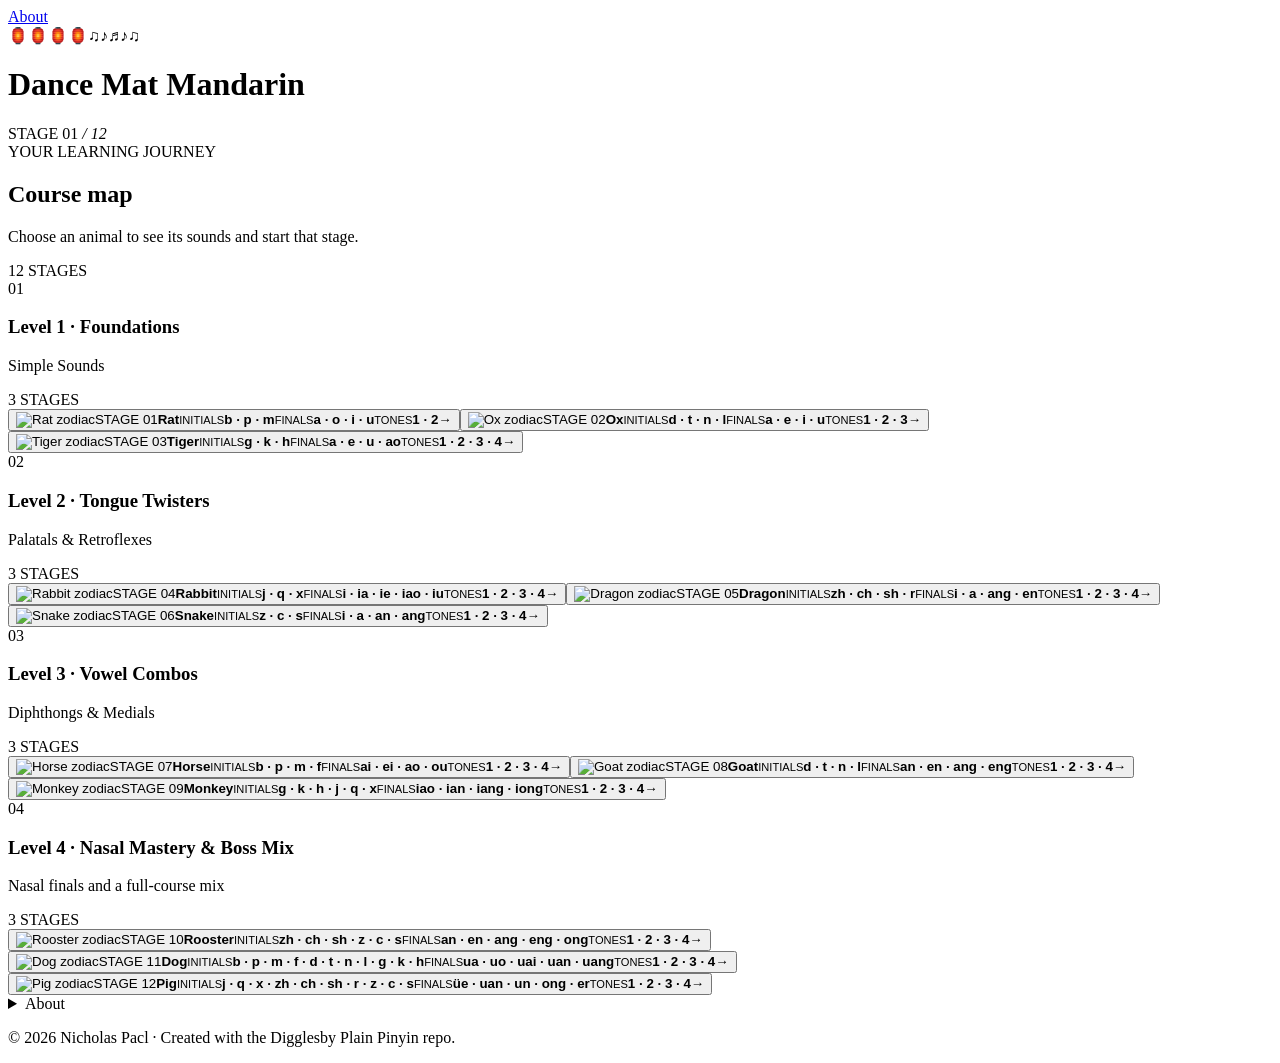
==== index.html @ ed66fa4c "Publish Ox and Horse stage videos Co-authored-by: Copilot <223556219+Copilot@users.noreply.github.co" ====
<!DOCTYPE html><html lang="en"><head><meta charSet="utf-8"/><meta name="viewport" content="width=device-width"/><title>Dance Mat Mandarin</title><meta name="description" content="A playful pinyin listening and typing game"/><meta name="next-head-count" content="4"/><link rel="icon" href="data:image/svg+xml,&lt;svg xmlns=%22http://www.w3.org/2000/svg%22 viewBox=%2210 0 100 100%22&gt;&lt;text y=%22.90em%22 font-size=%2290%22&gt;🀄&lt;/text&gt;&lt;/svg&gt;"/><link rel="preload" href="/dance-mat-mandarin-site/_next/static/css/0aae335401c7b0f2.css" as="style"/><link rel="stylesheet" href="/dance-mat-mandarin-site/_next/static/css/0aae335401c7b0f2.css" data-n-g=""/><noscript data-n-css=""></noscript><script defer="" nomodule="" src="/dance-mat-mandarin-site/_next/static/chunks/polyfills-5cd94c89d3acac5f.js"></script><script src="/dance-mat-mandarin-site/_next/static/chunks/webpack-b499f34ecb6623d5.js" defer=""></script><script src="/dance-mat-mandarin-site/_next/static/chunks/framework-a87821de553db91d.js" defer=""></script><script src="/dance-mat-mandarin-site/_next/static/chunks/main-2c19ce66ec69cc1d.js" defer=""></script><script src="/dance-mat-mandarin-site/_next/static/chunks/pages/_app-924267216f1b6b78.js" defer=""></script><script src="/dance-mat-mandarin-site/_next/static/chunks/pages/index-089641ae937df12b.js" defer=""></script><script src="/dance-mat-mandarin-site/_next/static/QPnztl2sJH7hj89APiwJ4/_buildManifest.js" defer=""></script><script src="/dance-mat-mandarin-site/_next/static/QPnztl2sJH7hj89APiwJ4/_ssgManifest.js" defer=""></script><script src="/dance-mat-mandarin-site/_next/static/QPnztl2sJH7hj89APiwJ4/_middlewareManifest.js" defer=""></script></head><body><div id="__next"><div class="container"><header><nav class="site-nav" aria-label="Main navigation"><a href="/dance-mat-mandarin-site/#about">About</a></nav></header><main class="dance-game"><div class="festival-decor" aria-hidden="true"><span class="festival-lantern lantern-one">🏮</span><span class="festival-lantern lantern-two">🏮</span><span class="festival-lantern lantern-three">🏮</span><span class="festival-lantern lantern-four">🏮</span><span class="festival-note note-one">♫</span><span class="festival-note note-two">♪</span><span class="festival-note note-three">♬</span><span class="festival-note note-four">♪</span><span class="festival-note note-five">♫</span></div><header class="game-header"><div><h1>Dance Mat Mandarin</h1></div><div class="stage-pill">STAGE <!-- -->01<!-- --> <!-- --><i>/ 12</i></div></header><section class="course-map"><div class="map-heading"><div><span class="eyebrow">YOUR LEARNING JOURNEY</span><h2>Course map</h2><p>Choose an animal to see its sounds and start that stage.</p></div><span class="map-count">12 STAGES</span></div><div class="level-grid"><section class="level-section"><div class="level-heading"><span class="level-number">0<!-- -->1<!-- --></span><div><h3>Level <!-- -->1<!-- --> <!-- --><span>· <!-- -->Foundations<!-- --></span></h3><p>Simple Sounds</p></div><span class="level-stage-count">3 STAGES</span></div><div class="map-list"><button class="map-row selected"><span class="map-sprite-wrap"><img src="/dance-mat-mandarin-site/zodiac/Rat.png" alt="Rat zodiac"/><span class="map-stage-ribbon">STAGE <!-- -->01<!-- --></span></span><span class="map-animal"><b>Rat</b></span><span class="map-topics"><span><small>INITIALS</small><b>b · p · m</b></span><span><small>FINALS</small><b>a · o · i · u</b></span><span><small>TONES</small><b>1 · 2</b></span></span><span class="map-arrow">→</span></button><button class="map-row "><span class="map-sprite-wrap"><img src="/dance-mat-mandarin-site/zodiac/Ox.png" alt="Ox zodiac"/><span class="map-stage-ribbon">STAGE <!-- -->02<!-- --></span></span><span class="map-animal"><b>Ox</b></span><span class="map-topics"><span><small>INITIALS</small><b>d · t · n · l</b></span><span><small>FINALS</small><b>a · e · i · u</b></span><span><small>TONES</small><b>1 · 2 · 3</b></span></span><span class="map-arrow">→</span></button><button class="map-row "><span class="map-sprite-wrap"><img src="/dance-mat-mandarin-site/zodiac/Tiger.png" alt="Tiger zodiac"/><span class="map-stage-ribbon">STAGE <!-- -->03<!-- --></span></span><span class="map-animal"><b>Tiger</b></span><span class="map-topics"><span><small>INITIALS</small><b>g · k · h</b></span><span><small>FINALS</small><b>a · e · u · ao</b></span><span><small>TONES</small><b>1 · 2 · 3 · 4</b></span></span><span class="map-arrow">→</span></button></div></section><section class="level-section"><div class="level-heading"><span class="level-number">0<!-- -->2<!-- --></span><div><h3>Level <!-- -->2<!-- --> <!-- --><span>· <!-- -->Tongue Twisters<!-- --></span></h3><p>Palatals &amp; Retroflexes</p></div><span class="level-stage-count">3 STAGES</span></div><div class="map-list"><button class="map-row "><span class="map-sprite-wrap"><img src="/dance-mat-mandarin-site/zodiac/Rabbit.png" alt="Rabbit zodiac"/><span class="map-stage-ribbon">STAGE <!-- -->04<!-- --></span></span><span class="map-animal"><b>Rabbit</b></span><span class="map-topics"><span><small>INITIALS</small><b>j · q · x</b></span><span><small>FINALS</small><b>i · ia · ie · iao · iu</b></span><span><small>TONES</small><b>1 · 2 · 3 · 4</b></span></span><span class="map-arrow">→</span></button><button class="map-row "><span class="map-sprite-wrap"><img src="/dance-mat-mandarin-site/zodiac/Dragon.png" alt="Dragon zodiac"/><span class="map-stage-ribbon">STAGE <!-- -->05<!-- --></span></span><span class="map-animal"><b>Dragon</b></span><span class="map-topics"><span><small>INITIALS</small><b>zh · ch · sh · r</b></span><span><small>FINALS</small><b>i · a · ang · en</b></span><span><small>TONES</small><b>1 · 2 · 3 · 4</b></span></span><span class="map-arrow">→</span></button><button class="map-row "><span class="map-sprite-wrap"><img src="/dance-mat-mandarin-site/zodiac/Snake.png" alt="Snake zodiac"/><span class="map-stage-ribbon">STAGE <!-- -->06<!-- --></span></span><span class="map-animal"><b>Snake</b></span><span class="map-topics"><span><small>INITIALS</small><b>z · c · s</b></span><span><small>FINALS</small><b>i · a · an · ang</b></span><span><small>TONES</small><b>1 · 2 · 3 · 4</b></span></span><span class="map-arrow">→</span></button></div></section><section class="level-section"><div class="level-heading"><span class="level-number">0<!-- -->3<!-- --></span><div><h3>Level <!-- -->3<!-- --> <!-- --><span>· <!-- -->Vowel Combos<!-- --></span></h3><p>Diphthongs &amp; Medials</p></div><span class="level-stage-count">3 STAGES</span></div><div class="map-list"><button class="map-row "><span class="map-sprite-wrap"><img src="/dance-mat-mandarin-site/zodiac/Horse.png" alt="Horse zodiac"/><span class="map-stage-ribbon">STAGE <!-- -->07<!-- --></span></span><span class="map-animal"><b>Horse</b></span><span class="map-topics"><span><small>INITIALS</small><b>b · p · m · f</b></span><span><small>FINALS</small><b>ai · ei · ao · ou</b></span><span><small>TONES</small><b>1 · 2 · 3 · 4</b></span></span><span class="map-arrow">→</span></button><button class="map-row "><span class="map-sprite-wrap"><img src="/dance-mat-mandarin-site/zodiac/Goat.png" alt="Goat zodiac"/><span class="map-stage-ribbon">STAGE <!-- -->08<!-- --></span></span><span class="map-animal"><b>Goat</b></span><span class="map-topics"><span><small>INITIALS</small><b>d · t · n · l</b></span><span><small>FINALS</small><b>an · en · ang · eng</b></span><span><small>TONES</small><b>1 · 2 · 3 · 4</b></span></span><span class="map-arrow">→</span></button><button class="map-row "><span class="map-sprite-wrap"><img src="/dance-mat-mandarin-site/zodiac/Monkey.png" alt="Monkey zodiac"/><span class="map-stage-ribbon">STAGE <!-- -->09<!-- --></span></span><span class="map-animal"><b>Monkey</b></span><span class="map-topics"><span><small>INITIALS</small><b>g · k · h · j · q · x</b></span><span><small>FINALS</small><b>iao · ian · iang · iong</b></span><span><small>TONES</small><b>1 · 2 · 3 · 4</b></span></span><span class="map-arrow">→</span></button></div></section><section class="level-section"><div class="level-heading"><span class="level-number">0<!-- -->4<!-- --></span><div><h3>Level <!-- -->4<!-- --> <!-- --><span>· <!-- -->Nasal Mastery &amp; Boss Mix<!-- --></span></h3><p>Nasal finals and a full-course mix</p></div><span class="level-stage-count">3 STAGES</span></div><div class="map-list"><button class="map-row "><span class="map-sprite-wrap"><img src="/dance-mat-mandarin-site/zodiac/Rooster.png" alt="Rooster zodiac"/><span class="map-stage-ribbon">STAGE <!-- -->10<!-- --></span></span><span class="map-animal"><b>Rooster</b></span><span class="map-topics"><span><small>INITIALS</small><b>zh · ch · sh · z · c · s</b></span><span><small>FINALS</small><b>an · en · ang · eng · ong</b></span><span><small>TONES</small><b>1 · 2 · 3 · 4</b></span></span><span class="map-arrow">→</span></button><button class="map-row "><span class="map-sprite-wrap"><img src="/dance-mat-mandarin-site/zodiac/Dog.png" alt="Dog zodiac"/><span class="map-stage-ribbon">STAGE <!-- -->11<!-- --></span></span><span class="map-animal"><b>Dog</b></span><span class="map-topics"><span><small>INITIALS</small><b>b · p · m · f · d · t · n · l · g · k · h</b></span><span><small>FINALS</small><b>ua · uo · uai · uan · uang</b></span><span><small>TONES</small><b>1 · 2 · 3 · 4</b></span></span><span class="map-arrow">→</span></button><button class="map-row "><span class="map-sprite-wrap"><img src="/dance-mat-mandarin-site/zodiac/Pig.png" alt="Pig zodiac"/><span class="map-stage-ribbon">STAGE <!-- -->12<!-- --></span></span><span class="map-animal"><b>Pig</b></span><span class="map-topics"><span><small>INITIALS</small><b>j · q · x · zh · ch · sh · r · z · c · s</b></span><span><small>FINALS</small><b>üe · uan · un · ong · er</b></span><span><small>TONES</small><b>1 · 2 · 3 · 4</b></span></span><span class="map-arrow">→</span></button></div></section></div></section></main><details class="game-about" id="about"><summary>About</summary><div><h2>Learn Mandarin Pinyin, one sound at a time.</h2><p>Choose a zodiac stage, listen to a local pronunciation, and type the syllable with its tone number. Twelve stages build from simple sounds to a final mixed challenge.</p></div></details><audio preload="none"></audio></div><footer class="site-footer"><p>© <!-- -->2026<!-- --> Nicholas Pacl · Created with the Digglesby Plain Pinyin repo.<!-- --></p></footer><link rel="preconnect" href="https://fonts.googleapis.com"/><link rel="preconnect" href="https://fonts.gstatic.com"/><link href="https://fonts.googleapis.com/css2?family=Roboto&amp;display=swap" rel="stylesheet"/><link rel="stylesheet" href="https://fonts.googleapis.com/css2?family=Material+Symbols+Outlined:opsz,wght,FILL,GRAD@20..48,100..700,0..1,-50..200"/></div><script id="__NEXT_DATA__" type="application/json">{"props":{"pageProps":{}},"page":"/","query":{},"buildId":"QPnztl2sJH7hj89APiwJ4","assetPrefix":"/dance-mat-mandarin-site","nextExport":true,"autoExport":true,"isFallback":false,"scriptLoader":[]}</script></body></html>
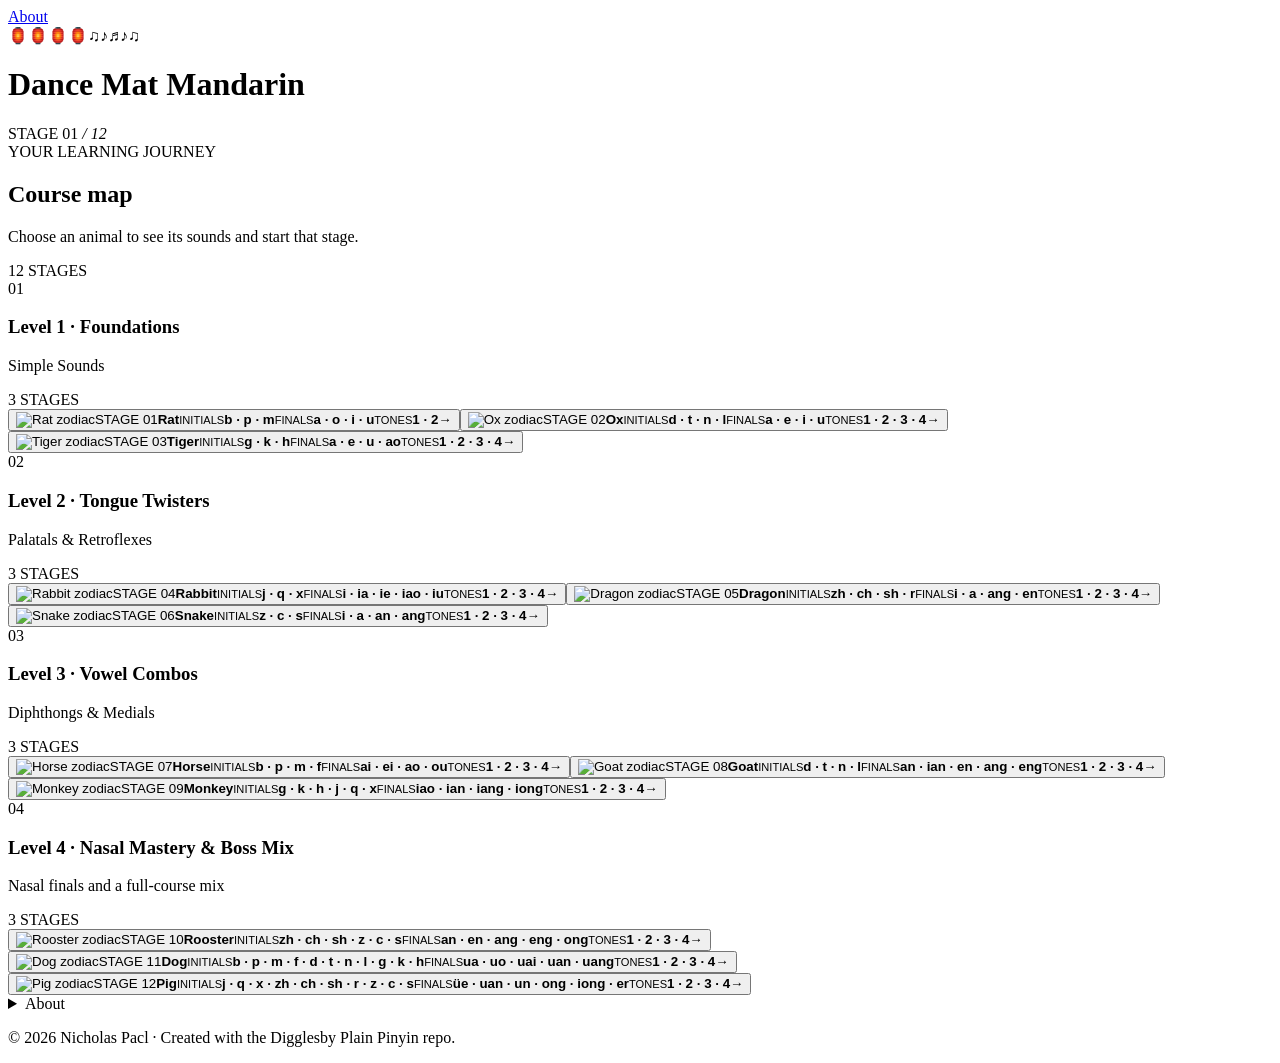
==== commit 26243992: "Publish sound component selection Co-authored-by: Copilot <223556219+Copilot@users.noreply.github.co" ====
--- a/index.html
+++ b/index.html
@@ -1 +1 @@
-<!DOCTYPE html><html lang="en"><head><meta charSet="utf-8"/><meta name="viewport" content="width=device-width"/><title>Dance Mat Mandarin</title><meta name="description" content="A playful pinyin listening and typing game"/><meta name="next-head-count" content="4"/><link rel="icon" href="data:image/svg+xml,&lt;svg xmlns=%22http://www.w3.org/2000/svg%22 viewBox=%2210 0 100 100%22&gt;&lt;text y=%22.90em%22 font-size=%2290%22&gt;🀄&lt;/text&gt;&lt;/svg&gt;"/><link rel="preload" href="/dance-mat-mandarin-site/_next/static/css/0aae335401c7b0f2.css" as="style"/><link rel="stylesheet" href="/dance-mat-mandarin-site/_next/static/css/0aae335401c7b0f2.css" data-n-g=""/><noscript data-n-css=""></noscript><script defer="" nomodule="" src="/dance-mat-mandarin-site/_next/static/chunks/polyfills-5cd94c89d3acac5f.js"></script><script src="/dance-mat-mandarin-site/_next/static/chunks/webpack-b499f34ecb6623d5.js" defer=""></script><script src="/dance-mat-mandarin-site/_next/static/chunks/framework-a87821de553db91d.js" defer=""></script><script src="/dance-mat-mandarin-site/_next/static/chunks/main-2c19ce66ec69cc1d.js" defer=""></script><script src="/dance-mat-mandarin-site/_next/static/chunks/pages/_app-924267216f1b6b78.js" defer=""></script><script src="/dance-mat-mandarin-site/_next/static/chunks/pages/index-089641ae937df12b.js" defer=""></script><script src="/dance-mat-mandarin-site/_next/static/QPnztl2sJH7hj89APiwJ4/_buildManifest.js" defer=""></script><script src="/dance-mat-mandarin-site/_next/static/QPnztl2sJH7hj89APiwJ4/_ssgManifest.js" defer=""></script><script src="/dance-mat-mandarin-site/_next/static/QPnztl2sJH7hj89APiwJ4/_middlewareManifest.js" defer=""></script></head><body><div id="__next"><div class="container"><header><nav class="site-nav" aria-label="Main navigation"><a href="/dance-mat-mandarin-site/#about">About</a></nav></header><main class="dance-game"><div class="festival-decor" aria-hidden="true"><span class="festival-lantern lantern-one">🏮</span><span class="festival-lantern lantern-two">🏮</span><span class="festival-lantern lantern-three">🏮</span><span class="festival-lantern lantern-four">🏮</span><span class="festival-note note-one">♫</span><span class="festival-note note-two">♪</span><span class="festival-note note-three">♬</span><span class="festival-note note-four">♪</span><span class="festival-note note-five">♫</span></div><header class="game-header"><div><h1>Dance Mat Mandarin</h1></div><div class="stage-pill">STAGE <!-- -->01<!-- --> <!-- --><i>/ 12</i></div></header><section class="course-map"><div class="map-heading"><div><span class="eyebrow">YOUR LEARNING JOURNEY</span><h2>Course map</h2><p>Choose an animal to see its sounds and start that stage.</p></div><span class="map-count">12 STAGES</span></div><div class="level-grid"><section class="level-section"><div class="level-heading"><span class="level-number">0<!-- -->1<!-- --></span><div><h3>Level <!-- -->1<!-- --> <!-- --><span>· <!-- -->Foundations<!-- --></span></h3><p>Simple Sounds</p></div><span class="level-stage-count">3 STAGES</span></div><div class="map-list"><button class="map-row selected"><span class="map-sprite-wrap"><img src="/dance-mat-mandarin-site/zodiac/Rat.png" alt="Rat zodiac"/><span class="map-stage-ribbon">STAGE <!-- -->01<!-- --></span></span><span class="map-animal"><b>Rat</b></span><span class="map-topics"><span><small>INITIALS</small><b>b · p · m</b></span><span><small>FINALS</small><b>a · o · i · u</b></span><span><small>TONES</small><b>1 · 2</b></span></span><span class="map-arrow">→</span></button><button class="map-row "><span class="map-sprite-wrap"><img src="/dance-mat-mandarin-site/zodiac/Ox.png" alt="Ox zodiac"/><span class="map-stage-ribbon">STAGE <!-- -->02<!-- --></span></span><span class="map-animal"><b>Ox</b></span><span class="map-topics"><span><small>INITIALS</small><b>d · t · n · l</b></span><span><small>FINALS</small><b>a · e · i · u</b></span><span><small>TONES</small><b>1 · 2 · 3</b></span></span><span class="map-arrow">→</span></button><button class="map-row "><span class="map-sprite-wrap"><img src="/dance-mat-mandarin-site/zodiac/Tiger.png" alt="Tiger zodiac"/><span class="map-stage-ribbon">STAGE <!-- -->03<!-- --></span></span><span class="map-animal"><b>Tiger</b></span><span class="map-topics"><span><small>INITIALS</small><b>g · k · h</b></span><span><small>FINALS</small><b>a · e · u · ao</b></span><span><small>TONES</small><b>1 · 2 · 3 · 4</b></span></span><span class="map-arrow">→</span></button></div></section><section class="level-section"><div class="level-heading"><span class="level-number">0<!-- -->2<!-- --></span><div><h3>Level <!-- -->2<!-- --> <!-- --><span>· <!-- -->Tongue Twisters<!-- --></span></h3><p>Palatals &amp; Retroflexes</p></div><span class="level-stage-count">3 STAGES</span></div><div class="map-list"><button class="map-row "><span class="map-sprite-wrap"><img src="/dance-mat-mandarin-site/zodiac/Rabbit.png" alt="Rabbit zodiac"/><span class="map-stage-ribbon">STAGE <!-- -->04<!-- --></span></span><span class="map-animal"><b>Rabbit</b></span><span class="map-topics"><span><small>INITIALS</small><b>j · q · x</b></span><span><small>FINALS</small><b>i · ia · ie · iao · iu</b></span><span><small>TONES</small><b>1 · 2 · 3 · 4</b></span></span><span class="map-arrow">→</span></button><button class="map-row "><span class="map-sprite-wrap"><img src="/dance-mat-mandarin-site/zodiac/Dragon.png" alt="Dragon zodiac"/><span class="map-stage-ribbon">STAGE <!-- -->05<!-- --></span></span><span class="map-animal"><b>Dragon</b></span><span class="map-topics"><span><small>INITIALS</small><b>zh · ch · sh · r</b></span><span><small>FINALS</small><b>i · a · ang · en</b></span><span><small>TONES</small><b>1 · 2 · 3 · 4</b></span></span><span class="map-arrow">→</span></button><button class="map-row "><span class="map-sprite-wrap"><img src="/dance-mat-mandarin-site/zodiac/Snake.png" alt="Snake zodiac"/><span class="map-stage-ribbon">STAGE <!-- -->06<!-- --></span></span><span class="map-animal"><b>Snake</b></span><span class="map-topics"><span><small>INITIALS</small><b>z · c · s</b></span><span><small>FINALS</small><b>i · a · an · ang</b></span><span><small>TONES</small><b>1 · 2 · 3 · 4</b></span></span><span class="map-arrow">→</span></button></div></section><section class="level-section"><div class="level-heading"><span class="level-number">0<!-- -->3<!-- --></span><div><h3>Level <!-- -->3<!-- --> <!-- --><span>· <!-- -->Vowel Combos<!-- --></span></h3><p>Diphthongs &amp; Medials</p></div><span class="level-stage-count">3 STAGES</span></div><div class="map-list"><button class="map-row "><span class="map-sprite-wrap"><img src="/dance-mat-mandarin-site/zodiac/Horse.png" alt="Horse zodiac"/><span class="map-stage-ribbon">STAGE <!-- -->07<!-- --></span></span><span class="map-animal"><b>Horse</b></span><span class="map-topics"><span><small>INITIALS</small><b>b · p · m · f</b></span><span><small>FINALS</small><b>ai · ei · ao · ou</b></span><span><small>TONES</small><b>1 · 2 · 3 · 4</b></span></span><span class="map-arrow">→</span></button><button class="map-row "><span class="map-sprite-wrap"><img src="/dance-mat-mandarin-site/zodiac/Goat.png" alt="Goat zodiac"/><span class="map-stage-ribbon">STAGE <!-- -->08<!-- --></span></span><span class="map-animal"><b>Goat</b></span><span class="map-topics"><span><small>INITIALS</small><b>d · t · n · l</b></span><span><small>FINALS</small><b>an · en · ang · eng</b></span><span><small>TONES</small><b>1 · 2 · 3 · 4</b></span></span><span class="map-arrow">→</span></button><button class="map-row "><span class="map-sprite-wrap"><img src="/dance-mat-mandarin-site/zodiac/Monkey.png" alt="Monkey zodiac"/><span class="map-stage-ribbon">STAGE <!-- -->09<!-- --></span></span><span class="map-animal"><b>Monkey</b></span><span class="map-topics"><span><small>INITIALS</small><b>g · k · h · j · q · x</b></span><span><small>FINALS</small><b>iao · ian · iang · iong</b></span><span><small>TONES</small><b>1 · 2 · 3 · 4</b></span></span><span class="map-arrow">→</span></button></div></section><section class="level-section"><div class="level-heading"><span class="level-number">0<!-- -->4<!-- --></span><div><h3>Level <!-- -->4<!-- --> <!-- --><span>· <!-- -->Nasal Mastery &amp; Boss Mix<!-- --></span></h3><p>Nasal finals and a full-course mix</p></div><span class="level-stage-count">3 STAGES</span></div><div class="map-list"><button class="map-row "><span class="map-sprite-wrap"><img src="/dance-mat-mandarin-site/zodiac/Rooster.png" alt="Rooster zodiac"/><span class="map-stage-ribbon">STAGE <!-- -->10<!-- --></span></span><span class="map-animal"><b>Rooster</b></span><span class="map-topics"><span><small>INITIALS</small><b>zh · ch · sh · z · c · s</b></span><span><small>FINALS</small><b>an · en · ang · eng · ong</b></span><span><small>TONES</small><b>1 · 2 · 3 · 4</b></span></span><span class="map-arrow">→</span></button><button class="map-row "><span class="map-sprite-wrap"><img src="/dance-mat-mandarin-site/zodiac/Dog.png" alt="Dog zodiac"/><span class="map-stage-ribbon">STAGE <!-- -->11<!-- --></span></span><span class="map-animal"><b>Dog</b></span><span class="map-topics"><span><small>INITIALS</small><b>b · p · m · f · d · t · n · l · g · k · h</b></span><span><small>FINALS</small><b>ua · uo · uai · uan · uang</b></span><span><small>TONES</small><b>1 · 2 · 3 · 4</b></span></span><span class="map-arrow">→</span></button><button class="map-row "><span class="map-sprite-wrap"><img src="/dance-mat-mandarin-site/zodiac/Pig.png" alt="Pig zodiac"/><span class="map-stage-ribbon">STAGE <!-- -->12<!-- --></span></span><span class="map-animal"><b>Pig</b></span><span class="map-topics"><span><small>INITIALS</small><b>j · q · x · zh · ch · sh · r · z · c · s</b></span><span><small>FINALS</small><b>üe · uan · un · ong · er</b></span><span><small>TONES</small><b>1 · 2 · 3 · 4</b></span></span><span class="map-arrow">→</span></button></div></section></div></section></main><details class="game-about" id="about"><summary>About</summary><div><h2>Learn Mandarin Pinyin, one sound at a time.</h2><p>Choose a zodiac stage, listen to a local pronunciation, and type the syllable with its tone number. Twelve stages build from simple sounds to a final mixed challenge.</p></div></details><audio preload="none"></audio></div><footer class="site-footer"><p>© <!-- -->2026<!-- --> Nicholas Pacl · Created with the Digglesby Plain Pinyin repo.<!-- --></p></footer><link rel="preconnect" href="https://fonts.googleapis.com"/><link rel="preconnect" href="https://fonts.gstatic.com"/><link href="https://fonts.googleapis.com/css2?family=Roboto&amp;display=swap" rel="stylesheet"/><link rel="stylesheet" href="https://fonts.googleapis.com/css2?family=Material+Symbols+Outlined:opsz,wght,FILL,GRAD@20..48,100..700,0..1,-50..200"/></div><script id="__NEXT_DATA__" type="application/json">{"props":{"pageProps":{}},"page":"/","query":{},"buildId":"QPnztl2sJH7hj89APiwJ4","assetPrefix":"/dance-mat-mandarin-site","nextExport":true,"autoExport":true,"isFallback":false,"scriptLoader":[]}</script></body></html>+<!DOCTYPE html><html lang="en"><head><meta charSet="utf-8"/><meta name="viewport" content="width=device-width"/><title>Dance Mat Mandarin</title><meta name="description" content="A playful Mandarin pinyin listening game"/><meta name="next-head-count" content="4"/><link rel="icon" href="data:image/svg+xml,&lt;svg xmlns=%22http://www.w3.org/2000/svg%22 viewBox=%2210 0 100 100%22&gt;&lt;text y=%22.90em%22 font-size=%2290%22&gt;🀄&lt;/text&gt;&lt;/svg&gt;"/><link rel="preload" href="/dance-mat-mandarin-site/_next/static/css/86d9bf9f76c9a002.css" as="style"/><link rel="stylesheet" href="/dance-mat-mandarin-site/_next/static/css/86d9bf9f76c9a002.css" data-n-g=""/><noscript data-n-css=""></noscript><script defer="" nomodule="" src="/dance-mat-mandarin-site/_next/static/chunks/polyfills-5cd94c89d3acac5f.js"></script><script src="/dance-mat-mandarin-site/_next/static/chunks/webpack-b499f34ecb6623d5.js" defer=""></script><script src="/dance-mat-mandarin-site/_next/static/chunks/framework-a87821de553db91d.js" defer=""></script><script src="/dance-mat-mandarin-site/_next/static/chunks/main-2c19ce66ec69cc1d.js" defer=""></script><script src="/dance-mat-mandarin-site/_next/static/chunks/pages/_app-924267216f1b6b78.js" defer=""></script><script src="/dance-mat-mandarin-site/_next/static/chunks/pages/index-bd6a1dab99c6dd73.js" defer=""></script><script src="/dance-mat-mandarin-site/_next/static/jSKj82vn9nz3lmx92K3L2/_buildManifest.js" defer=""></script><script src="/dance-mat-mandarin-site/_next/static/jSKj82vn9nz3lmx92K3L2/_ssgManifest.js" defer=""></script><script src="/dance-mat-mandarin-site/_next/static/jSKj82vn9nz3lmx92K3L2/_middlewareManifest.js" defer=""></script></head><body><div id="__next"><div class="container"><header><nav class="site-nav" aria-label="Main navigation"><a href="/dance-mat-mandarin-site/#about">About</a></nav></header><main class="dance-game"><div class="festival-decor" aria-hidden="true"><span class="festival-lantern lantern-one">🏮</span><span class="festival-lantern lantern-two">🏮</span><span class="festival-lantern lantern-three">🏮</span><span class="festival-lantern lantern-four">🏮</span><span class="festival-note note-one">♫</span><span class="festival-note note-two">♪</span><span class="festival-note note-three">♬</span><span class="festival-note note-four">♪</span><span class="festival-note note-five">♫</span></div><header class="game-header"><div><h1>Dance Mat Mandarin</h1></div><div class="stage-pill">STAGE <!-- -->01<!-- --> <!-- --><i>/ 12</i></div></header><section class="course-map"><div class="map-heading"><div><span class="eyebrow">YOUR LEARNING JOURNEY</span><h2>Course map</h2><p>Choose an animal to see its sounds and start that stage.</p></div><span class="map-count">12 STAGES</span></div><div class="level-grid"><section class="level-section"><div class="level-heading"><span class="level-number">0<!-- -->1<!-- --></span><div><h3>Level <!-- -->1<!-- --> <!-- --><span>· <!-- -->Foundations<!-- --></span></h3><p>Simple Sounds</p></div><span class="level-stage-count">3 STAGES</span></div><div class="map-list"><button class="map-row selected"><span class="map-sprite-wrap"><img src="/dance-mat-mandarin-site/zodiac/Rat.png" alt="Rat zodiac"/><span class="map-stage-ribbon">STAGE <!-- -->01<!-- --></span></span><span class="map-animal"><b>Rat</b></span><span class="map-topics"><span><small>INITIALS</small><b>b · p · m</b></span><span><small>FINALS</small><b>a · o · i · u</b></span><span><small>TONES</small><b>1 · 2</b></span></span><span class="map-arrow">→</span></button><button class="map-row "><span class="map-sprite-wrap"><img src="/dance-mat-mandarin-site/zodiac/Ox.png" alt="Ox zodiac"/><span class="map-stage-ribbon">STAGE <!-- -->02<!-- --></span></span><span class="map-animal"><b>Ox</b></span><span class="map-topics"><span><small>INITIALS</small><b>d · t · n · l</b></span><span><small>FINALS</small><b>a · e · i · u</b></span><span><small>TONES</small><b>1 · 2 · 3 · 4</b></span></span><span class="map-arrow">→</span></button><button class="map-row "><span class="map-sprite-wrap"><img src="/dance-mat-mandarin-site/zodiac/Tiger.png" alt="Tiger zodiac"/><span class="map-stage-ribbon">STAGE <!-- -->03<!-- --></span></span><span class="map-animal"><b>Tiger</b></span><span class="map-topics"><span><small>INITIALS</small><b>g · k · h</b></span><span><small>FINALS</small><b>a · e · u · ao</b></span><span><small>TONES</small><b>1 · 2 · 3 · 4</b></span></span><span class="map-arrow">→</span></button></div></section><section class="level-section"><div class="level-heading"><span class="level-number">0<!-- -->2<!-- --></span><div><h3>Level <!-- -->2<!-- --> <!-- --><span>· <!-- -->Tongue Twisters<!-- --></span></h3><p>Palatals &amp; Retroflexes</p></div><span class="level-stage-count">3 STAGES</span></div><div class="map-list"><button class="map-row "><span class="map-sprite-wrap"><img src="/dance-mat-mandarin-site/zodiac/Rabbit.png" alt="Rabbit zodiac"/><span class="map-stage-ribbon">STAGE <!-- -->04<!-- --></span></span><span class="map-animal"><b>Rabbit</b></span><span class="map-topics"><span><small>INITIALS</small><b>j · q · x</b></span><span><small>FINALS</small><b>i · ia · ie · iao · iu</b></span><span><small>TONES</small><b>1 · 2 · 3 · 4</b></span></span><span class="map-arrow">→</span></button><button class="map-row "><span class="map-sprite-wrap"><img src="/dance-mat-mandarin-site/zodiac/Dragon.png" alt="Dragon zodiac"/><span class="map-stage-ribbon">STAGE <!-- -->05<!-- --></span></span><span class="map-animal"><b>Dragon</b></span><span class="map-topics"><span><small>INITIALS</small><b>zh · ch · sh · r</b></span><span><small>FINALS</small><b>i · a · ang · en</b></span><span><small>TONES</small><b>1 · 2 · 3 · 4</b></span></span><span class="map-arrow">→</span></button><button class="map-row "><span class="map-sprite-wrap"><img src="/dance-mat-mandarin-site/zodiac/Snake.png" alt="Snake zodiac"/><span class="map-stage-ribbon">STAGE <!-- -->06<!-- --></span></span><span class="map-animal"><b>Snake</b></span><span class="map-topics"><span><small>INITIALS</small><b>z · c · s</b></span><span><small>FINALS</small><b>i · a · an · ang</b></span><span><small>TONES</small><b>1 · 2 · 3 · 4</b></span></span><span class="map-arrow">→</span></button></div></section><section class="level-section"><div class="level-heading"><span class="level-number">0<!-- -->3<!-- --></span><div><h3>Level <!-- -->3<!-- --> <!-- --><span>· <!-- -->Vowel Combos<!-- --></span></h3><p>Diphthongs &amp; Medials</p></div><span class="level-stage-count">3 STAGES</span></div><div class="map-list"><button class="map-row "><span class="map-sprite-wrap"><img src="/dance-mat-mandarin-site/zodiac/Horse.png" alt="Horse zodiac"/><span class="map-stage-ribbon">STAGE <!-- -->07<!-- --></span></span><span class="map-animal"><b>Horse</b></span><span class="map-topics"><span><small>INITIALS</small><b>b · p · m · f</b></span><span><small>FINALS</small><b>ai · ei · ao · ou</b></span><span><small>TONES</small><b>1 · 2 · 3 · 4</b></span></span><span class="map-arrow">→</span></button><button class="map-row "><span class="map-sprite-wrap"><img src="/dance-mat-mandarin-site/zodiac/Goat.png" alt="Goat zodiac"/><span class="map-stage-ribbon">STAGE <!-- -->08<!-- --></span></span><span class="map-animal"><b>Goat</b></span><span class="map-topics"><span><small>INITIALS</small><b>d · t · n · l</b></span><span><small>FINALS</small><b>an · ian · en · ang · eng</b></span><span><small>TONES</small><b>1 · 2 · 3 · 4</b></span></span><span class="map-arrow">→</span></button><button class="map-row "><span class="map-sprite-wrap"><img src="/dance-mat-mandarin-site/zodiac/Monkey.png" alt="Monkey zodiac"/><span class="map-stage-ribbon">STAGE <!-- -->09<!-- --></span></span><span class="map-animal"><b>Monkey</b></span><span class="map-topics"><span><small>INITIALS</small><b>g · k · h · j · q · x</b></span><span><small>FINALS</small><b>iao · ian · iang · iong</b></span><span><small>TONES</small><b>1 · 2 · 3 · 4</b></span></span><span class="map-arrow">→</span></button></div></section><section class="level-section"><div class="level-heading"><span class="level-number">0<!-- -->4<!-- --></span><div><h3>Level <!-- -->4<!-- --> <!-- --><span>· <!-- -->Nasal Mastery &amp; Boss Mix<!-- --></span></h3><p>Nasal finals and a full-course mix</p></div><span class="level-stage-count">3 STAGES</span></div><div class="map-list"><button class="map-row "><span class="map-sprite-wrap"><img src="/dance-mat-mandarin-site/zodiac/Rooster.png" alt="Rooster zodiac"/><span class="map-stage-ribbon">STAGE <!-- -->10<!-- --></span></span><span class="map-animal"><b>Rooster</b></span><span class="map-topics"><span><small>INITIALS</small><b>zh · ch · sh · z · c · s</b></span><span><small>FINALS</small><b>an · en · ang · eng · ong</b></span><span><small>TONES</small><b>1 · 2 · 3 · 4</b></span></span><span class="map-arrow">→</span></button><button class="map-row "><span class="map-sprite-wrap"><img src="/dance-mat-mandarin-site/zodiac/Dog.png" alt="Dog zodiac"/><span class="map-stage-ribbon">STAGE <!-- -->11<!-- --></span></span><span class="map-animal"><b>Dog</b></span><span class="map-topics"><span><small>INITIALS</small><b>b · p · m · f · d · t · n · l · g · k · h</b></span><span><small>FINALS</small><b>ua · uo · uai · uan · uang</b></span><span><small>TONES</small><b>1 · 2 · 3 · 4</b></span></span><span class="map-arrow">→</span></button><button class="map-row "><span class="map-sprite-wrap"><img src="/dance-mat-mandarin-site/zodiac/Pig.png" alt="Pig zodiac"/><span class="map-stage-ribbon">STAGE <!-- -->12<!-- --></span></span><span class="map-animal"><b>Pig</b></span><span class="map-topics"><span><small>INITIALS</small><b>j · q · x · zh · ch · sh · r · z · c · s</b></span><span><small>FINALS</small><b>üe · uan · un · ong · iong · er</b></span><span><small>TONES</small><b>1 · 2 · 3 · 4</b></span></span><span class="map-arrow">→</span></button></div></section></div></section></main><details class="game-about" id="about"><summary>About</summary><div><h2>Learn Mandarin Pinyin, one sound at a time.</h2><p>Choose a zodiac stage, listen to a local pronunciation, and build each syllable from its initial, final, and tone. Twelve stages build from simple sounds to a final mixed challenge.</p></div></details><audio preload="none"></audio></div><footer class="site-footer"><p>© <!-- -->2026<!-- --> Nicholas Pacl · Created with the Digglesby Plain Pinyin repo.<!-- --></p></footer><link rel="preconnect" href="https://fonts.googleapis.com"/><link rel="preconnect" href="https://fonts.gstatic.com"/><link href="https://fonts.googleapis.com/css2?family=Roboto&amp;display=swap" rel="stylesheet"/><link rel="stylesheet" href="https://fonts.googleapis.com/css2?family=Material+Symbols+Outlined:opsz,wght,FILL,GRAD@20..48,100..700,0..1,-50..200"/></div><script id="__NEXT_DATA__" type="application/json">{"props":{"pageProps":{}},"page":"/","query":{},"buildId":"jSKj82vn9nz3lmx92K3L2","assetPrefix":"/dance-mat-mandarin-site","nextExport":true,"autoExport":true,"isFallback":false,"scriptLoader":[]}</script></body></html>
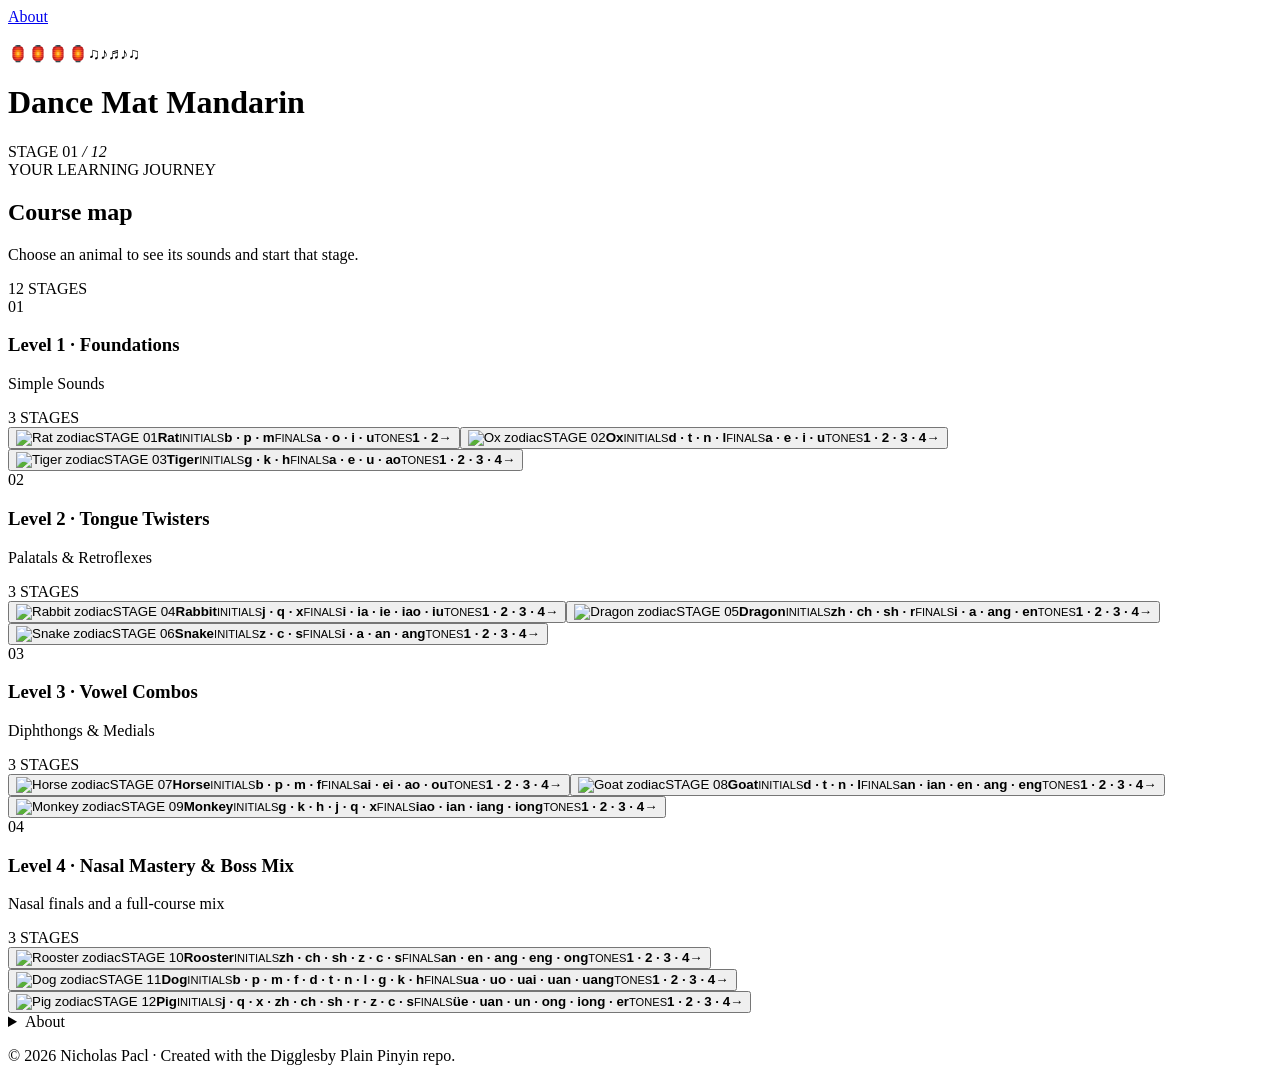
==== commit e5c48452: "Publish stage-themed gameplay visuals Co-authored-by: Copilot <223556219+Copilot@users.noreply.githu" ====
--- a/index.html
+++ b/index.html
@@ -1 +1 @@
-<!DOCTYPE html><html lang="en"><head><meta charSet="utf-8"/><meta name="viewport" content="width=device-width"/><title>Dance Mat Mandarin</title><meta name="description" content="A playful Mandarin pinyin listening game"/><meta name="next-head-count" content="4"/><link rel="icon" href="data:image/svg+xml,&lt;svg xmlns=%22http://www.w3.org/2000/svg%22 viewBox=%2210 0 100 100%22&gt;&lt;text y=%22.90em%22 font-size=%2290%22&gt;🀄&lt;/text&gt;&lt;/svg&gt;"/><link rel="preload" href="/dance-mat-mandarin-site/_next/static/css/86d9bf9f76c9a002.css" as="style"/><link rel="stylesheet" href="/dance-mat-mandarin-site/_next/static/css/86d9bf9f76c9a002.css" data-n-g=""/><noscript data-n-css=""></noscript><script defer="" nomodule="" src="/dance-mat-mandarin-site/_next/static/chunks/polyfills-5cd94c89d3acac5f.js"></script><script src="/dance-mat-mandarin-site/_next/static/chunks/webpack-b499f34ecb6623d5.js" defer=""></script><script src="/dance-mat-mandarin-site/_next/static/chunks/framework-a87821de553db91d.js" defer=""></script><script src="/dance-mat-mandarin-site/_next/static/chunks/main-2c19ce66ec69cc1d.js" defer=""></script><script src="/dance-mat-mandarin-site/_next/static/chunks/pages/_app-924267216f1b6b78.js" defer=""></script><script src="/dance-mat-mandarin-site/_next/static/chunks/pages/index-bd6a1dab99c6dd73.js" defer=""></script><script src="/dance-mat-mandarin-site/_next/static/jSKj82vn9nz3lmx92K3L2/_buildManifest.js" defer=""></script><script src="/dance-mat-mandarin-site/_next/static/jSKj82vn9nz3lmx92K3L2/_ssgManifest.js" defer=""></script><script src="/dance-mat-mandarin-site/_next/static/jSKj82vn9nz3lmx92K3L2/_middlewareManifest.js" defer=""></script></head><body><div id="__next"><div class="container"><header><nav class="site-nav" aria-label="Main navigation"><a href="/dance-mat-mandarin-site/#about">About</a></nav></header><main class="dance-game"><div class="festival-decor" aria-hidden="true"><span class="festival-lantern lantern-one">🏮</span><span class="festival-lantern lantern-two">🏮</span><span class="festival-lantern lantern-three">🏮</span><span class="festival-lantern lantern-four">🏮</span><span class="festival-note note-one">♫</span><span class="festival-note note-two">♪</span><span class="festival-note note-three">♬</span><span class="festival-note note-four">♪</span><span class="festival-note note-five">♫</span></div><header class="game-header"><div><h1>Dance Mat Mandarin</h1></div><div class="stage-pill">STAGE <!-- -->01<!-- --> <!-- --><i>/ 12</i></div></header><section class="course-map"><div class="map-heading"><div><span class="eyebrow">YOUR LEARNING JOURNEY</span><h2>Course map</h2><p>Choose an animal to see its sounds and start that stage.</p></div><span class="map-count">12 STAGES</span></div><div class="level-grid"><section class="level-section"><div class="level-heading"><span class="level-number">0<!-- -->1<!-- --></span><div><h3>Level <!-- -->1<!-- --> <!-- --><span>· <!-- -->Foundations<!-- --></span></h3><p>Simple Sounds</p></div><span class="level-stage-count">3 STAGES</span></div><div class="map-list"><button class="map-row selected"><span class="map-sprite-wrap"><img src="/dance-mat-mandarin-site/zodiac/Rat.png" alt="Rat zodiac"/><span class="map-stage-ribbon">STAGE <!-- -->01<!-- --></span></span><span class="map-animal"><b>Rat</b></span><span class="map-topics"><span><small>INITIALS</small><b>b · p · m</b></span><span><small>FINALS</small><b>a · o · i · u</b></span><span><small>TONES</small><b>1 · 2</b></span></span><span class="map-arrow">→</span></button><button class="map-row "><span class="map-sprite-wrap"><img src="/dance-mat-mandarin-site/zodiac/Ox.png" alt="Ox zodiac"/><span class="map-stage-ribbon">STAGE <!-- -->02<!-- --></span></span><span class="map-animal"><b>Ox</b></span><span class="map-topics"><span><small>INITIALS</small><b>d · t · n · l</b></span><span><small>FINALS</small><b>a · e · i · u</b></span><span><small>TONES</small><b>1 · 2 · 3 · 4</b></span></span><span class="map-arrow">→</span></button><button class="map-row "><span class="map-sprite-wrap"><img src="/dance-mat-mandarin-site/zodiac/Tiger.png" alt="Tiger zodiac"/><span class="map-stage-ribbon">STAGE <!-- -->03<!-- --></span></span><span class="map-animal"><b>Tiger</b></span><span class="map-topics"><span><small>INITIALS</small><b>g · k · h</b></span><span><small>FINALS</small><b>a · e · u · ao</b></span><span><small>TONES</small><b>1 · 2 · 3 · 4</b></span></span><span class="map-arrow">→</span></button></div></section><section class="level-section"><div class="level-heading"><span class="level-number">0<!-- -->2<!-- --></span><div><h3>Level <!-- -->2<!-- --> <!-- --><span>· <!-- -->Tongue Twisters<!-- --></span></h3><p>Palatals &amp; Retroflexes</p></div><span class="level-stage-count">3 STAGES</span></div><div class="map-list"><button class="map-row "><span class="map-sprite-wrap"><img src="/dance-mat-mandarin-site/zodiac/Rabbit.png" alt="Rabbit zodiac"/><span class="map-stage-ribbon">STAGE <!-- -->04<!-- --></span></span><span class="map-animal"><b>Rabbit</b></span><span class="map-topics"><span><small>INITIALS</small><b>j · q · x</b></span><span><small>FINALS</small><b>i · ia · ie · iao · iu</b></span><span><small>TONES</small><b>1 · 2 · 3 · 4</b></span></span><span class="map-arrow">→</span></button><button class="map-row "><span class="map-sprite-wrap"><img src="/dance-mat-mandarin-site/zodiac/Dragon.png" alt="Dragon zodiac"/><span class="map-stage-ribbon">STAGE <!-- -->05<!-- --></span></span><span class="map-animal"><b>Dragon</b></span><span class="map-topics"><span><small>INITIALS</small><b>zh · ch · sh · r</b></span><span><small>FINALS</small><b>i · a · ang · en</b></span><span><small>TONES</small><b>1 · 2 · 3 · 4</b></span></span><span class="map-arrow">→</span></button><button class="map-row "><span class="map-sprite-wrap"><img src="/dance-mat-mandarin-site/zodiac/Snake.png" alt="Snake zodiac"/><span class="map-stage-ribbon">STAGE <!-- -->06<!-- --></span></span><span class="map-animal"><b>Snake</b></span><span class="map-topics"><span><small>INITIALS</small><b>z · c · s</b></span><span><small>FINALS</small><b>i · a · an · ang</b></span><span><small>TONES</small><b>1 · 2 · 3 · 4</b></span></span><span class="map-arrow">→</span></button></div></section><section class="level-section"><div class="level-heading"><span class="level-number">0<!-- -->3<!-- --></span><div><h3>Level <!-- -->3<!-- --> <!-- --><span>· <!-- -->Vowel Combos<!-- --></span></h3><p>Diphthongs &amp; Medials</p></div><span class="level-stage-count">3 STAGES</span></div><div class="map-list"><button class="map-row "><span class="map-sprite-wrap"><img src="/dance-mat-mandarin-site/zodiac/Horse.png" alt="Horse zodiac"/><span class="map-stage-ribbon">STAGE <!-- -->07<!-- --></span></span><span class="map-animal"><b>Horse</b></span><span class="map-topics"><span><small>INITIALS</small><b>b · p · m · f</b></span><span><small>FINALS</small><b>ai · ei · ao · ou</b></span><span><small>TONES</small><b>1 · 2 · 3 · 4</b></span></span><span class="map-arrow">→</span></button><button class="map-row "><span class="map-sprite-wrap"><img src="/dance-mat-mandarin-site/zodiac/Goat.png" alt="Goat zodiac"/><span class="map-stage-ribbon">STAGE <!-- -->08<!-- --></span></span><span class="map-animal"><b>Goat</b></span><span class="map-topics"><span><small>INITIALS</small><b>d · t · n · l</b></span><span><small>FINALS</small><b>an · ian · en · ang · eng</b></span><span><small>TONES</small><b>1 · 2 · 3 · 4</b></span></span><span class="map-arrow">→</span></button><button class="map-row "><span class="map-sprite-wrap"><img src="/dance-mat-mandarin-site/zodiac/Monkey.png" alt="Monkey zodiac"/><span class="map-stage-ribbon">STAGE <!-- -->09<!-- --></span></span><span class="map-animal"><b>Monkey</b></span><span class="map-topics"><span><small>INITIALS</small><b>g · k · h · j · q · x</b></span><span><small>FINALS</small><b>iao · ian · iang · iong</b></span><span><small>TONES</small><b>1 · 2 · 3 · 4</b></span></span><span class="map-arrow">→</span></button></div></section><section class="level-section"><div class="level-heading"><span class="level-number">0<!-- -->4<!-- --></span><div><h3>Level <!-- -->4<!-- --> <!-- --><span>· <!-- -->Nasal Mastery &amp; Boss Mix<!-- --></span></h3><p>Nasal finals and a full-course mix</p></div><span class="level-stage-count">3 STAGES</span></div><div class="map-list"><button class="map-row "><span class="map-sprite-wrap"><img src="/dance-mat-mandarin-site/zodiac/Rooster.png" alt="Rooster zodiac"/><span class="map-stage-ribbon">STAGE <!-- -->10<!-- --></span></span><span class="map-animal"><b>Rooster</b></span><span class="map-topics"><span><small>INITIALS</small><b>zh · ch · sh · z · c · s</b></span><span><small>FINALS</small><b>an · en · ang · eng · ong</b></span><span><small>TONES</small><b>1 · 2 · 3 · 4</b></span></span><span class="map-arrow">→</span></button><button class="map-row "><span class="map-sprite-wrap"><img src="/dance-mat-mandarin-site/zodiac/Dog.png" alt="Dog zodiac"/><span class="map-stage-ribbon">STAGE <!-- -->11<!-- --></span></span><span class="map-animal"><b>Dog</b></span><span class="map-topics"><span><small>INITIALS</small><b>b · p · m · f · d · t · n · l · g · k · h</b></span><span><small>FINALS</small><b>ua · uo · uai · uan · uang</b></span><span><small>TONES</small><b>1 · 2 · 3 · 4</b></span></span><span class="map-arrow">→</span></button><button class="map-row "><span class="map-sprite-wrap"><img src="/dance-mat-mandarin-site/zodiac/Pig.png" alt="Pig zodiac"/><span class="map-stage-ribbon">STAGE <!-- -->12<!-- --></span></span><span class="map-animal"><b>Pig</b></span><span class="map-topics"><span><small>INITIALS</small><b>j · q · x · zh · ch · sh · r · z · c · s</b></span><span><small>FINALS</small><b>üe · uan · un · ong · iong · er</b></span><span><small>TONES</small><b>1 · 2 · 3 · 4</b></span></span><span class="map-arrow">→</span></button></div></section></div></section></main><details class="game-about" id="about"><summary>About</summary><div><h2>Learn Mandarin Pinyin, one sound at a time.</h2><p>Choose a zodiac stage, listen to a local pronunciation, and build each syllable from its initial, final, and tone. Twelve stages build from simple sounds to a final mixed challenge.</p></div></details><audio preload="none"></audio></div><footer class="site-footer"><p>© <!-- -->2026<!-- --> Nicholas Pacl · Created with the Digglesby Plain Pinyin repo.<!-- --></p></footer><link rel="preconnect" href="https://fonts.googleapis.com"/><link rel="preconnect" href="https://fonts.gstatic.com"/><link href="https://fonts.googleapis.com/css2?family=Roboto&amp;display=swap" rel="stylesheet"/><link rel="stylesheet" href="https://fonts.googleapis.com/css2?family=Material+Symbols+Outlined:opsz,wght,FILL,GRAD@20..48,100..700,0..1,-50..200"/></div><script id="__NEXT_DATA__" type="application/json">{"props":{"pageProps":{}},"page":"/","query":{},"buildId":"jSKj82vn9nz3lmx92K3L2","assetPrefix":"/dance-mat-mandarin-site","nextExport":true,"autoExport":true,"isFallback":false,"scriptLoader":[]}</script></body></html>+<!DOCTYPE html><html lang="en"><head><meta charSet="utf-8"/><meta name="viewport" content="width=device-width"/><title>Dance Mat Mandarin</title><meta name="description" content="A playful Mandarin pinyin listening game"/><meta name="next-head-count" content="4"/><link rel="icon" href="data:image/svg+xml,&lt;svg xmlns=%22http://www.w3.org/2000/svg%22 viewBox=%2210 0 100 100%22&gt;&lt;text y=%22.90em%22 font-size=%2290%22&gt;🀄&lt;/text&gt;&lt;/svg&gt;"/><link rel="preload" href="/dance-mat-mandarin-site/_next/static/css/bfb341bba1c1f762.css" as="style"/><link rel="stylesheet" href="/dance-mat-mandarin-site/_next/static/css/bfb341bba1c1f762.css" data-n-g=""/><noscript data-n-css=""></noscript><script defer="" nomodule="" src="/dance-mat-mandarin-site/_next/static/chunks/polyfills-5cd94c89d3acac5f.js"></script><script src="/dance-mat-mandarin-site/_next/static/chunks/webpack-b499f34ecb6623d5.js" defer=""></script><script src="/dance-mat-mandarin-site/_next/static/chunks/framework-a87821de553db91d.js" defer=""></script><script src="/dance-mat-mandarin-site/_next/static/chunks/main-2c19ce66ec69cc1d.js" defer=""></script><script src="/dance-mat-mandarin-site/_next/static/chunks/pages/_app-924267216f1b6b78.js" defer=""></script><script src="/dance-mat-mandarin-site/_next/static/chunks/pages/index-be49206262991cc9.js" defer=""></script><script src="/dance-mat-mandarin-site/_next/static/IV1hVPRtmgMGcDZC-1t-0/_buildManifest.js" defer=""></script><script src="/dance-mat-mandarin-site/_next/static/IV1hVPRtmgMGcDZC-1t-0/_ssgManifest.js" defer=""></script><script src="/dance-mat-mandarin-site/_next/static/IV1hVPRtmgMGcDZC-1t-0/_middlewareManifest.js" defer=""></script></head><body><div id="__next"><div class="container"><header><nav class="site-nav" aria-label="Main navigation"><a href="/dance-mat-mandarin-site/#about">About</a></nav></header><main class="dance-game"><img class="sprite-preload" src="/dance-mat-mandarin-site/characters/oops/rat.png" alt="" aria-hidden="true"/><div class="festival-decor" aria-hidden="true"><span class="festival-lantern lantern-one">🏮</span><span class="festival-lantern lantern-two">🏮</span><span class="festival-lantern lantern-three">🏮</span><span class="festival-lantern lantern-four">🏮</span><span class="festival-note note-one">♫</span><span class="festival-note note-two">♪</span><span class="festival-note note-three">♬</span><span class="festival-note note-four">♪</span><span class="festival-note note-five">♫</span></div><header class="game-header"><div><h1>Dance Mat Mandarin</h1></div><div class="stage-pill">STAGE <!-- -->01<!-- --> <!-- --><i>/ 12</i></div></header><section class="course-map"><div class="map-heading"><div><span class="eyebrow">YOUR LEARNING JOURNEY</span><h2>Course map</h2><p>Choose an animal to see its sounds and start that stage.</p></div><span class="map-count">12 STAGES</span></div><div class="level-grid"><section class="level-section"><div class="level-heading"><span class="level-number">0<!-- -->1<!-- --></span><div><h3>Level <!-- -->1<!-- --> <!-- --><span>· <!-- -->Foundations<!-- --></span></h3><p>Simple Sounds</p></div><span class="level-stage-count">3 STAGES</span></div><div class="map-list"><button class="map-row selected"><span class="map-sprite-wrap"><img src="/dance-mat-mandarin-site/zodiac/Rat.png" alt="Rat zodiac"/><span class="map-stage-ribbon">STAGE <!-- -->01<!-- --></span></span><span class="map-animal"><b>Rat</b></span><span class="map-topics"><span><small>INITIALS</small><b>b · p · m</b></span><span><small>FINALS</small><b>a · o · i · u</b></span><span><small>TONES</small><b>1 · 2</b></span></span><span class="map-arrow">→</span></button><button class="map-row "><span class="map-sprite-wrap"><img src="/dance-mat-mandarin-site/zodiac/Ox.png" alt="Ox zodiac"/><span class="map-stage-ribbon">STAGE <!-- -->02<!-- --></span></span><span class="map-animal"><b>Ox</b></span><span class="map-topics"><span><small>INITIALS</small><b>d · t · n · l</b></span><span><small>FINALS</small><b>a · e · i · u</b></span><span><small>TONES</small><b>1 · 2 · 3 · 4</b></span></span><span class="map-arrow">→</span></button><button class="map-row "><span class="map-sprite-wrap"><img src="/dance-mat-mandarin-site/zodiac/Tiger.png" alt="Tiger zodiac"/><span class="map-stage-ribbon">STAGE <!-- -->03<!-- --></span></span><span class="map-animal"><b>Tiger</b></span><span class="map-topics"><span><small>INITIALS</small><b>g · k · h</b></span><span><small>FINALS</small><b>a · e · u · ao</b></span><span><small>TONES</small><b>1 · 2 · 3 · 4</b></span></span><span class="map-arrow">→</span></button></div></section><section class="level-section"><div class="level-heading"><span class="level-number">0<!-- -->2<!-- --></span><div><h3>Level <!-- -->2<!-- --> <!-- --><span>· <!-- -->Tongue Twisters<!-- --></span></h3><p>Palatals &amp; Retroflexes</p></div><span class="level-stage-count">3 STAGES</span></div><div class="map-list"><button class="map-row "><span class="map-sprite-wrap"><img src="/dance-mat-mandarin-site/zodiac/Rabbit.png" alt="Rabbit zodiac"/><span class="map-stage-ribbon">STAGE <!-- -->04<!-- --></span></span><span class="map-animal"><b>Rabbit</b></span><span class="map-topics"><span><small>INITIALS</small><b>j · q · x</b></span><span><small>FINALS</small><b>i · ia · ie · iao · iu</b></span><span><small>TONES</small><b>1 · 2 · 3 · 4</b></span></span><span class="map-arrow">→</span></button><button class="map-row "><span class="map-sprite-wrap"><img src="/dance-mat-mandarin-site/zodiac/Dragon.png" alt="Dragon zodiac"/><span class="map-stage-ribbon">STAGE <!-- -->05<!-- --></span></span><span class="map-animal"><b>Dragon</b></span><span class="map-topics"><span><small>INITIALS</small><b>zh · ch · sh · r</b></span><span><small>FINALS</small><b>i · a · ang · en</b></span><span><small>TONES</small><b>1 · 2 · 3 · 4</b></span></span><span class="map-arrow">→</span></button><button class="map-row "><span class="map-sprite-wrap"><img src="/dance-mat-mandarin-site/zodiac/Snake.png" alt="Snake zodiac"/><span class="map-stage-ribbon">STAGE <!-- -->06<!-- --></span></span><span class="map-animal"><b>Snake</b></span><span class="map-topics"><span><small>INITIALS</small><b>z · c · s</b></span><span><small>FINALS</small><b>i · a · an · ang</b></span><span><small>TONES</small><b>1 · 2 · 3 · 4</b></span></span><span class="map-arrow">→</span></button></div></section><section class="level-section"><div class="level-heading"><span class="level-number">0<!-- -->3<!-- --></span><div><h3>Level <!-- -->3<!-- --> <!-- --><span>· <!-- -->Vowel Combos<!-- --></span></h3><p>Diphthongs &amp; Medials</p></div><span class="level-stage-count">3 STAGES</span></div><div class="map-list"><button class="map-row "><span class="map-sprite-wrap"><img src="/dance-mat-mandarin-site/zodiac/Horse.png" alt="Horse zodiac"/><span class="map-stage-ribbon">STAGE <!-- -->07<!-- --></span></span><span class="map-animal"><b>Horse</b></span><span class="map-topics"><span><small>INITIALS</small><b>b · p · m · f</b></span><span><small>FINALS</small><b>ai · ei · ao · ou</b></span><span><small>TONES</small><b>1 · 2 · 3 · 4</b></span></span><span class="map-arrow">→</span></button><button class="map-row "><span class="map-sprite-wrap"><img src="/dance-mat-mandarin-site/zodiac/Goat.png" alt="Goat zodiac"/><span class="map-stage-ribbon">STAGE <!-- -->08<!-- --></span></span><span class="map-animal"><b>Goat</b></span><span class="map-topics"><span><small>INITIALS</small><b>d · t · n · l</b></span><span><small>FINALS</small><b>an · ian · en · ang · eng</b></span><span><small>TONES</small><b>1 · 2 · 3 · 4</b></span></span><span class="map-arrow">→</span></button><button class="map-row "><span class="map-sprite-wrap"><img src="/dance-mat-mandarin-site/zodiac/Monkey.png" alt="Monkey zodiac"/><span class="map-stage-ribbon">STAGE <!-- -->09<!-- --></span></span><span class="map-animal"><b>Monkey</b></span><span class="map-topics"><span><small>INITIALS</small><b>g · k · h · j · q · x</b></span><span><small>FINALS</small><b>iao · ian · iang · iong</b></span><span><small>TONES</small><b>1 · 2 · 3 · 4</b></span></span><span class="map-arrow">→</span></button></div></section><section class="level-section"><div class="level-heading"><span class="level-number">0<!-- -->4<!-- --></span><div><h3>Level <!-- -->4<!-- --> <!-- --><span>· <!-- -->Nasal Mastery &amp; Boss Mix<!-- --></span></h3><p>Nasal finals and a full-course mix</p></div><span class="level-stage-count">3 STAGES</span></div><div class="map-list"><button class="map-row "><span class="map-sprite-wrap"><img src="/dance-mat-mandarin-site/zodiac/Rooster.png" alt="Rooster zodiac"/><span class="map-stage-ribbon">STAGE <!-- -->10<!-- --></span></span><span class="map-animal"><b>Rooster</b></span><span class="map-topics"><span><small>INITIALS</small><b>zh · ch · sh · z · c · s</b></span><span><small>FINALS</small><b>an · en · ang · eng · ong</b></span><span><small>TONES</small><b>1 · 2 · 3 · 4</b></span></span><span class="map-arrow">→</span></button><button class="map-row "><span class="map-sprite-wrap"><img src="/dance-mat-mandarin-site/zodiac/Dog.png" alt="Dog zodiac"/><span class="map-stage-ribbon">STAGE <!-- -->11<!-- --></span></span><span class="map-animal"><b>Dog</b></span><span class="map-topics"><span><small>INITIALS</small><b>b · p · m · f · d · t · n · l · g · k · h</b></span><span><small>FINALS</small><b>ua · uo · uai · uan · uang</b></span><span><small>TONES</small><b>1 · 2 · 3 · 4</b></span></span><span class="map-arrow">→</span></button><button class="map-row "><span class="map-sprite-wrap"><img src="/dance-mat-mandarin-site/zodiac/Pig.png" alt="Pig zodiac"/><span class="map-stage-ribbon">STAGE <!-- -->12<!-- --></span></span><span class="map-animal"><b>Pig</b></span><span class="map-topics"><span><small>INITIALS</small><b>j · q · x · zh · ch · sh · r · z · c · s</b></span><span><small>FINALS</small><b>üe · uan · un · ong · iong · er</b></span><span><small>TONES</small><b>1 · 2 · 3 · 4</b></span></span><span class="map-arrow">→</span></button></div></section></div></section></main><details class="game-about" id="about"><summary>About</summary><div><h2>Learn Mandarin Pinyin, one sound at a time.</h2><p>Choose a zodiac stage, listen to a local pronunciation, and build each syllable from its initial, final, and tone. Twelve stages build from simple sounds to a final mixed challenge.</p></div></details><audio preload="none"></audio></div><footer class="site-footer"><p>© <!-- -->2026<!-- --> Nicholas Pacl · Created with the Digglesby Plain Pinyin repo.<!-- --></p></footer><link rel="preconnect" href="https://fonts.googleapis.com"/><link rel="preconnect" href="https://fonts.gstatic.com"/><link href="https://fonts.googleapis.com/css2?family=Roboto&amp;display=swap" rel="stylesheet"/><link rel="stylesheet" href="https://fonts.googleapis.com/css2?family=Material+Symbols+Outlined:opsz,wght,FILL,GRAD@20..48,100..700,0..1,-50..200"/></div><script id="__NEXT_DATA__" type="application/json">{"props":{"pageProps":{}},"page":"/","query":{},"buildId":"IV1hVPRtmgMGcDZC-1t-0","assetPrefix":"/dance-mat-mandarin-site","nextExport":true,"autoExport":true,"isFallback":false,"scriptLoader":[]}</script></body></html>
